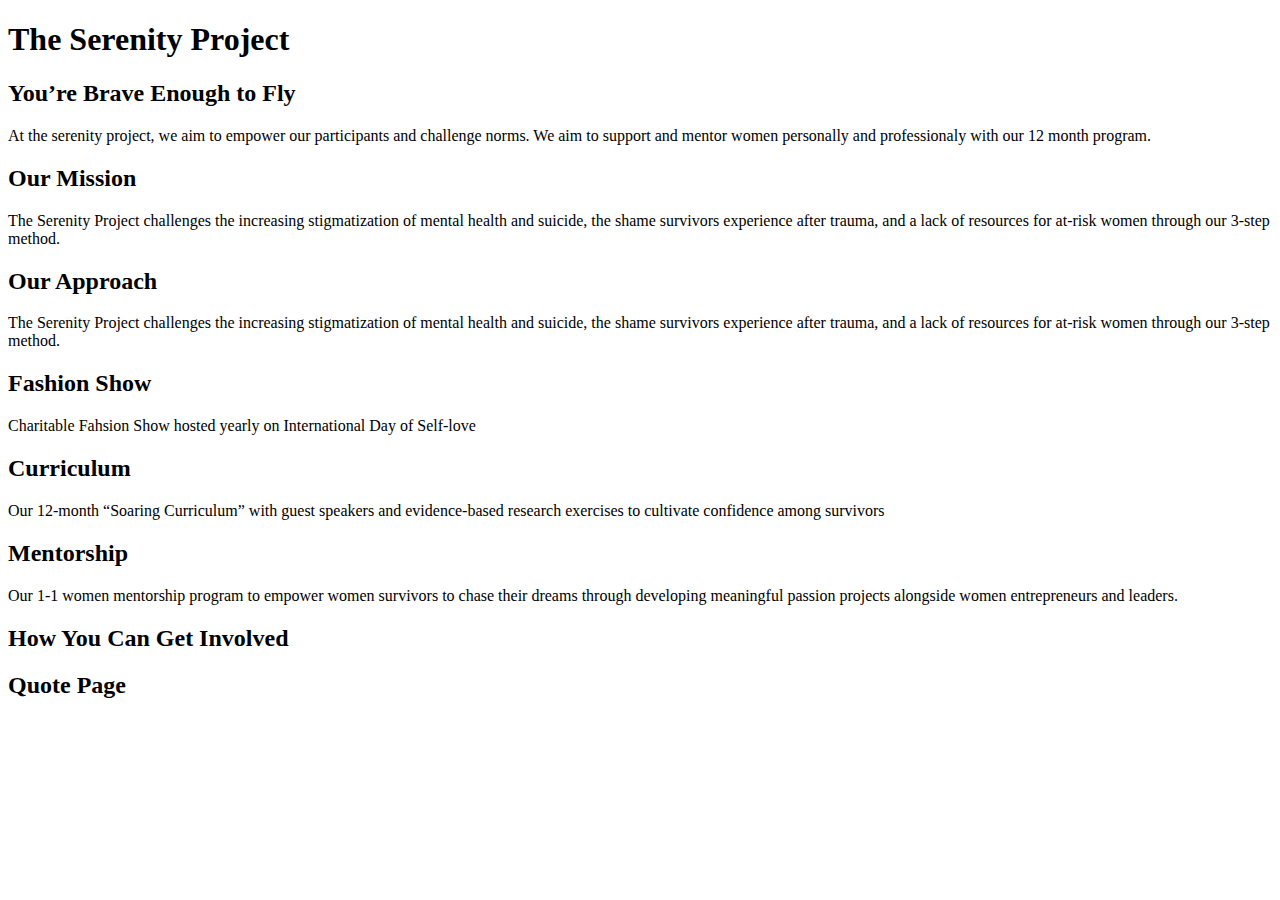
==== index.html @ be698767 "Pages divs and paragraphs started" ====
<!DOCTYPE html>
<html lang="en">
<head>
    <meta charset="UTF-8">
    <meta http-equiv="X-UA-Compatible" content="IE=edge">
    <meta name="viewport" content="width=device-width, initial-scale=1.0">
    <title>Document</title>
</head>
<body>
    <Div>
        <h1>The Serenity Project</h1>
        <h2>You’re Brave Enough to Fly</h2>
        <p>At the serenity project, we aim to empower our participants and challenge norms. We aim to support and mentor women personally and professionaly with our 12 month program. </p>

    </Div>
    <div>
        <h2>Our Mission</h2>
        <p>The Serenity Project challenges the increasing stigmatization of mental health and suicide, the shame survivors experience after trauma, and a lack of resources for at-risk women through our 3-step method.</p>

    </div>
    <div>
        <h2>Our Approach</h2>
        <p>The Serenity Project challenges the increasing stigmatization of mental health and suicide, the shame survivors experience after trauma, and a lack of resources for at-risk women through our 3-step method.</p>
        <section><h2>Fashion Show</h2>
            <article>Charitable Fahsion Show hosted yearly on International Day of Self-love</article><section>
                <section><h2>Curriculum</h2>
                    <article>Our 12-month “Soaring Curriculum” with guest speakers and evidence-based research exercises to cultivate confidence among survivors </article><section>
                        <section><h2>Mentorship</h2>
                            <article>Our 1-1 women mentorship program to empower women survivors to chase their dreams through developing meaningful passion projects alongside women entrepreneurs and leaders.  </article><section>

    </div>
    <div>
        <h2>How You Can Get Involved</h2>

    </div>
    <div>
        <h2>Quote Page</h2>
    </div>
</body>
</html>
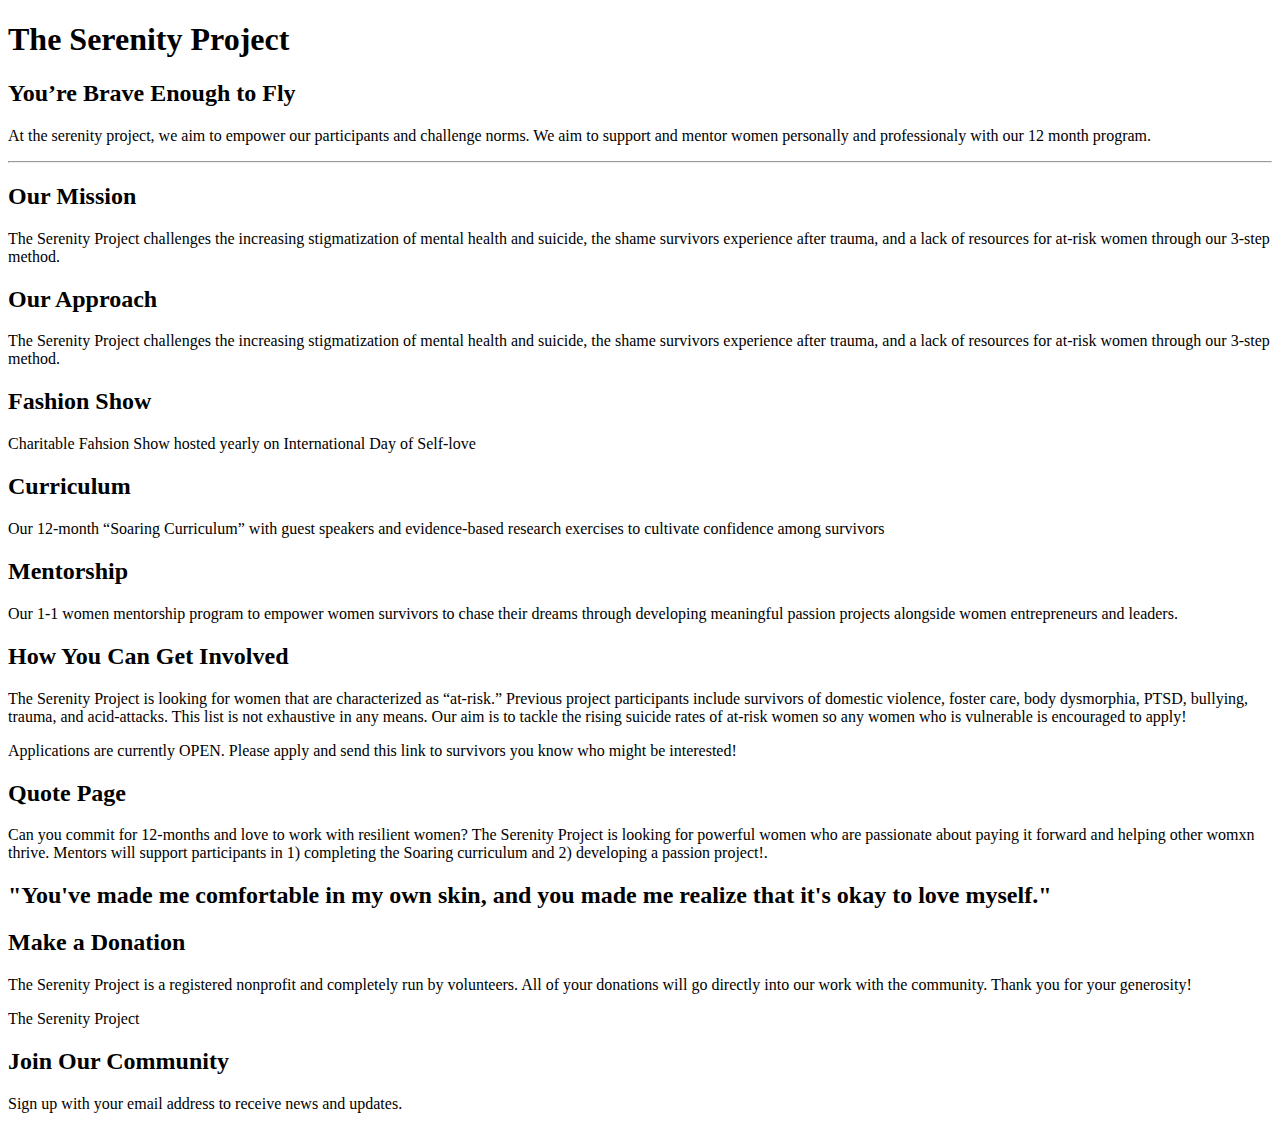
==== commit 1b801ea9: "page 1 and 2 html complete" ====
--- a/index.html
+++ b/index.html
@@ -7,12 +7,13 @@
     <title>Document</title>
 </head>
 <body>
-    <Div>
+    <div>
         <h1>The Serenity Project</h1>
         <h2>You’re Brave Enough to Fly</h2>
         <p>At the serenity project, we aim to empower our participants and challenge norms. We aim to support and mentor women personally and professionaly with our 12 month program. </p>
 
-    </Div>
+    </div>
+    <hr>
     <div>
         <h2>Our Mission</h2>
         <p>The Serenity Project challenges the increasing stigmatization of mental health and suicide, the shame survivors experience after trauma, and a lack of resources for at-risk women through our 3-step method.</p>
@@ -31,10 +32,23 @@
     </div>
     <div>
         <h2>How You Can Get Involved</h2>
+        <p>The Serenity Project is looking for women that are characterized as “at-risk.” Previous project participants include survivors of domestic violence, foster care, body dysmorphia, PTSD, bullying, trauma, and acid-attacks. This list is not exhaustive in any means. Our aim is to tackle the rising suicide rates of at-risk women so any women who is vulnerable is encouraged to apply! </p>
+        <p>Applications are currently OPEN. Please apply and send this link to survivors you know who might be interested!</p>
 
     </div>
     <div>
         <h2>Quote Page</h2>
+        <p>Can you commit for 12-months and love to work with resilient women? The Serenity Project is looking for powerful women who are passionate about paying it forward and helping other womxn thrive. 
+
+            Mentors will support participants in 1) completing the Soaring curriculum and 2) developing a passion project!. </p>
+            <h2>"You've made me comfortable in my own skin, and you made me realize that it's okay to love myself."</h2>
+    </div>
+    <div><h2>Make a Donation</h2>
+    <p>The Serenity Project is a registered nonprofit and completely run by volunteers. All of your donations will go directly into our work with the community. Thank you for your generosity!</p>
+    <section>The Serenity Project</section>
+    <section><h2>Join Our Community</h2>
+        <p>Sign up with your email address to receive news and updates.</p>
+    </section>
     </div>
 </body>
 </html>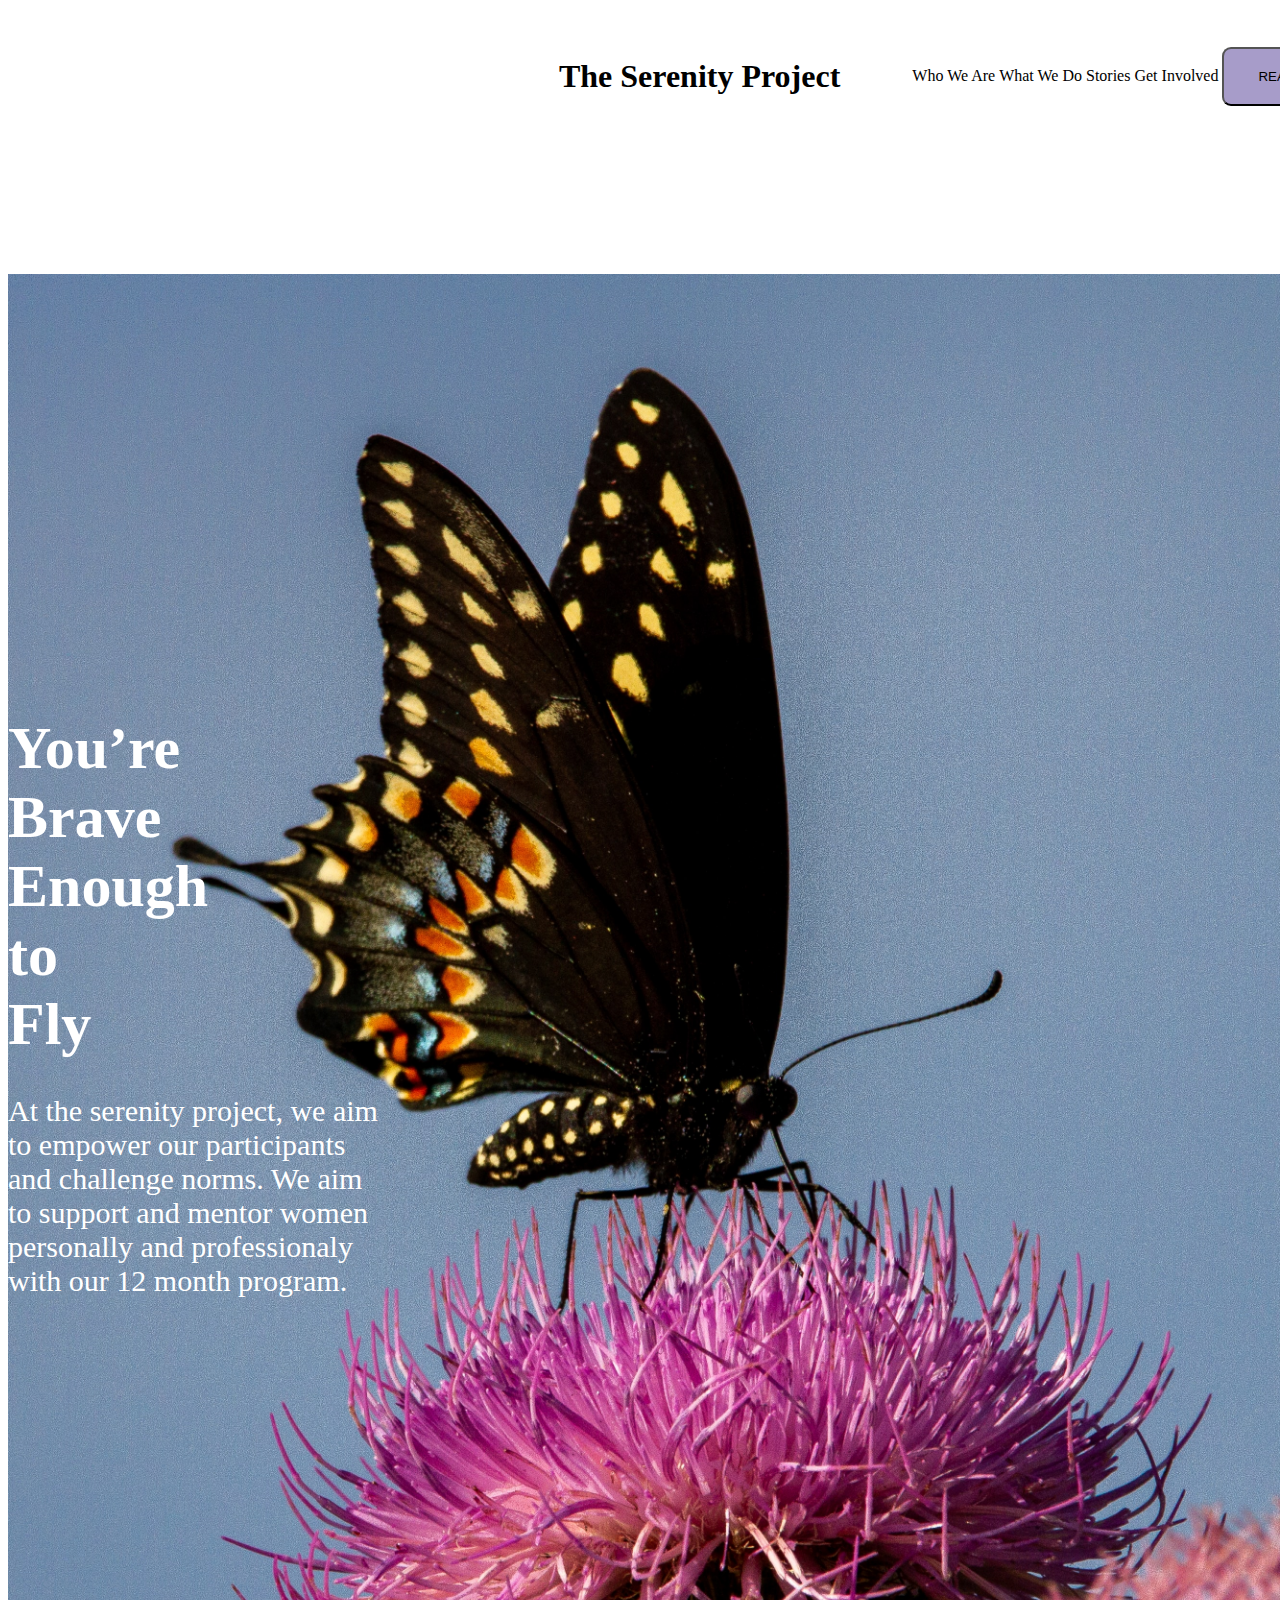
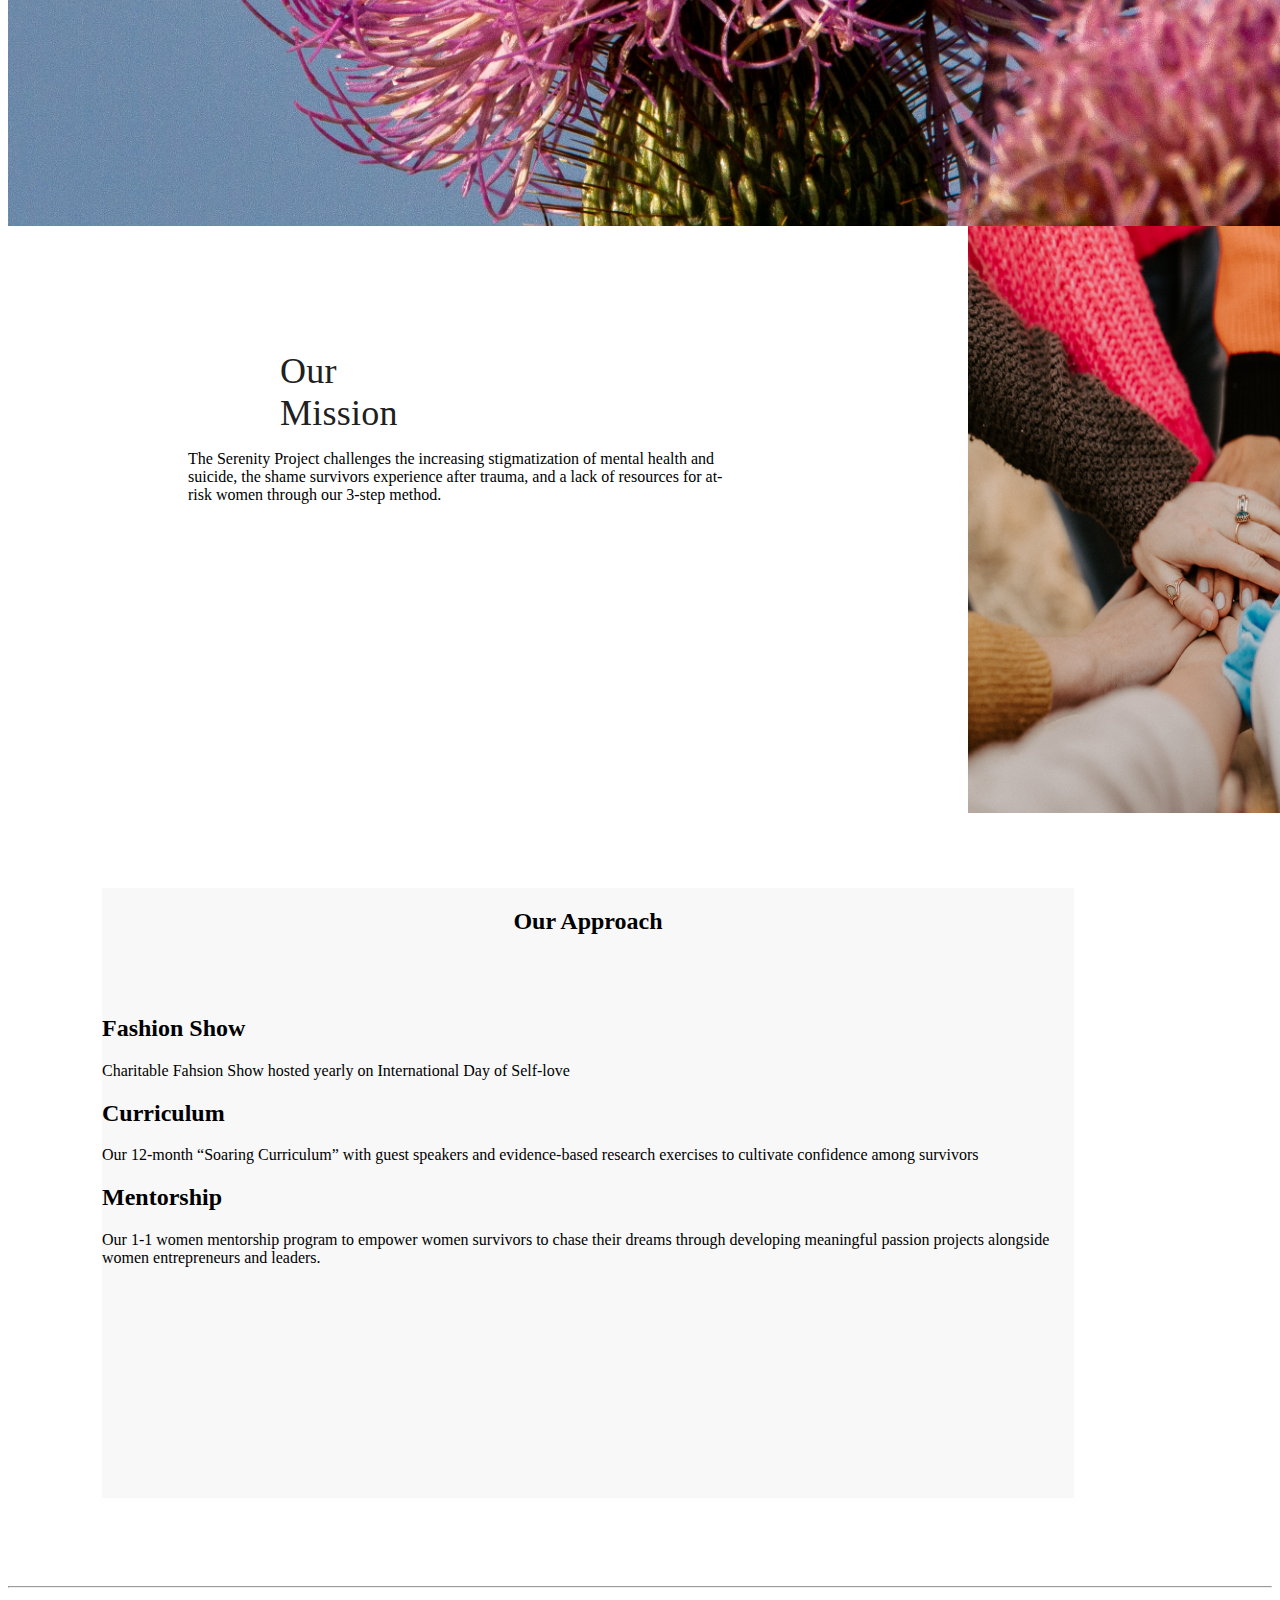
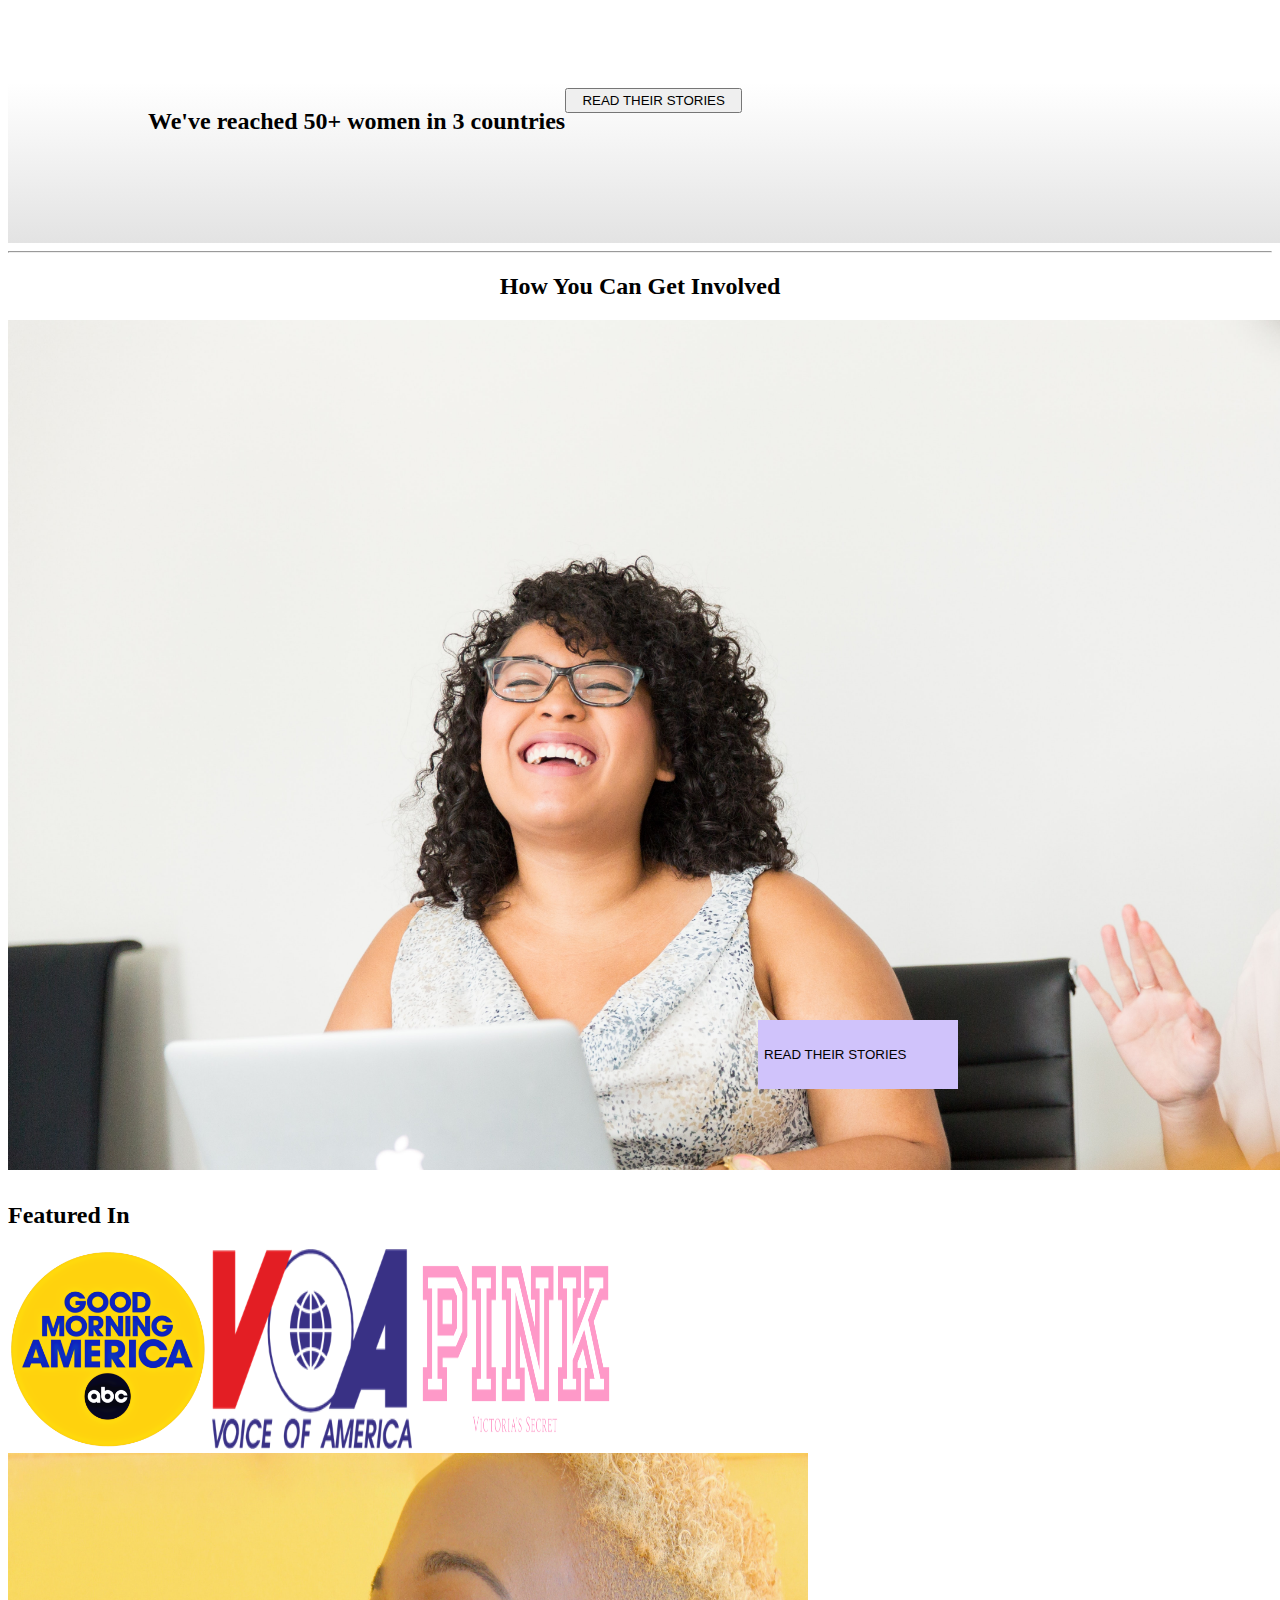
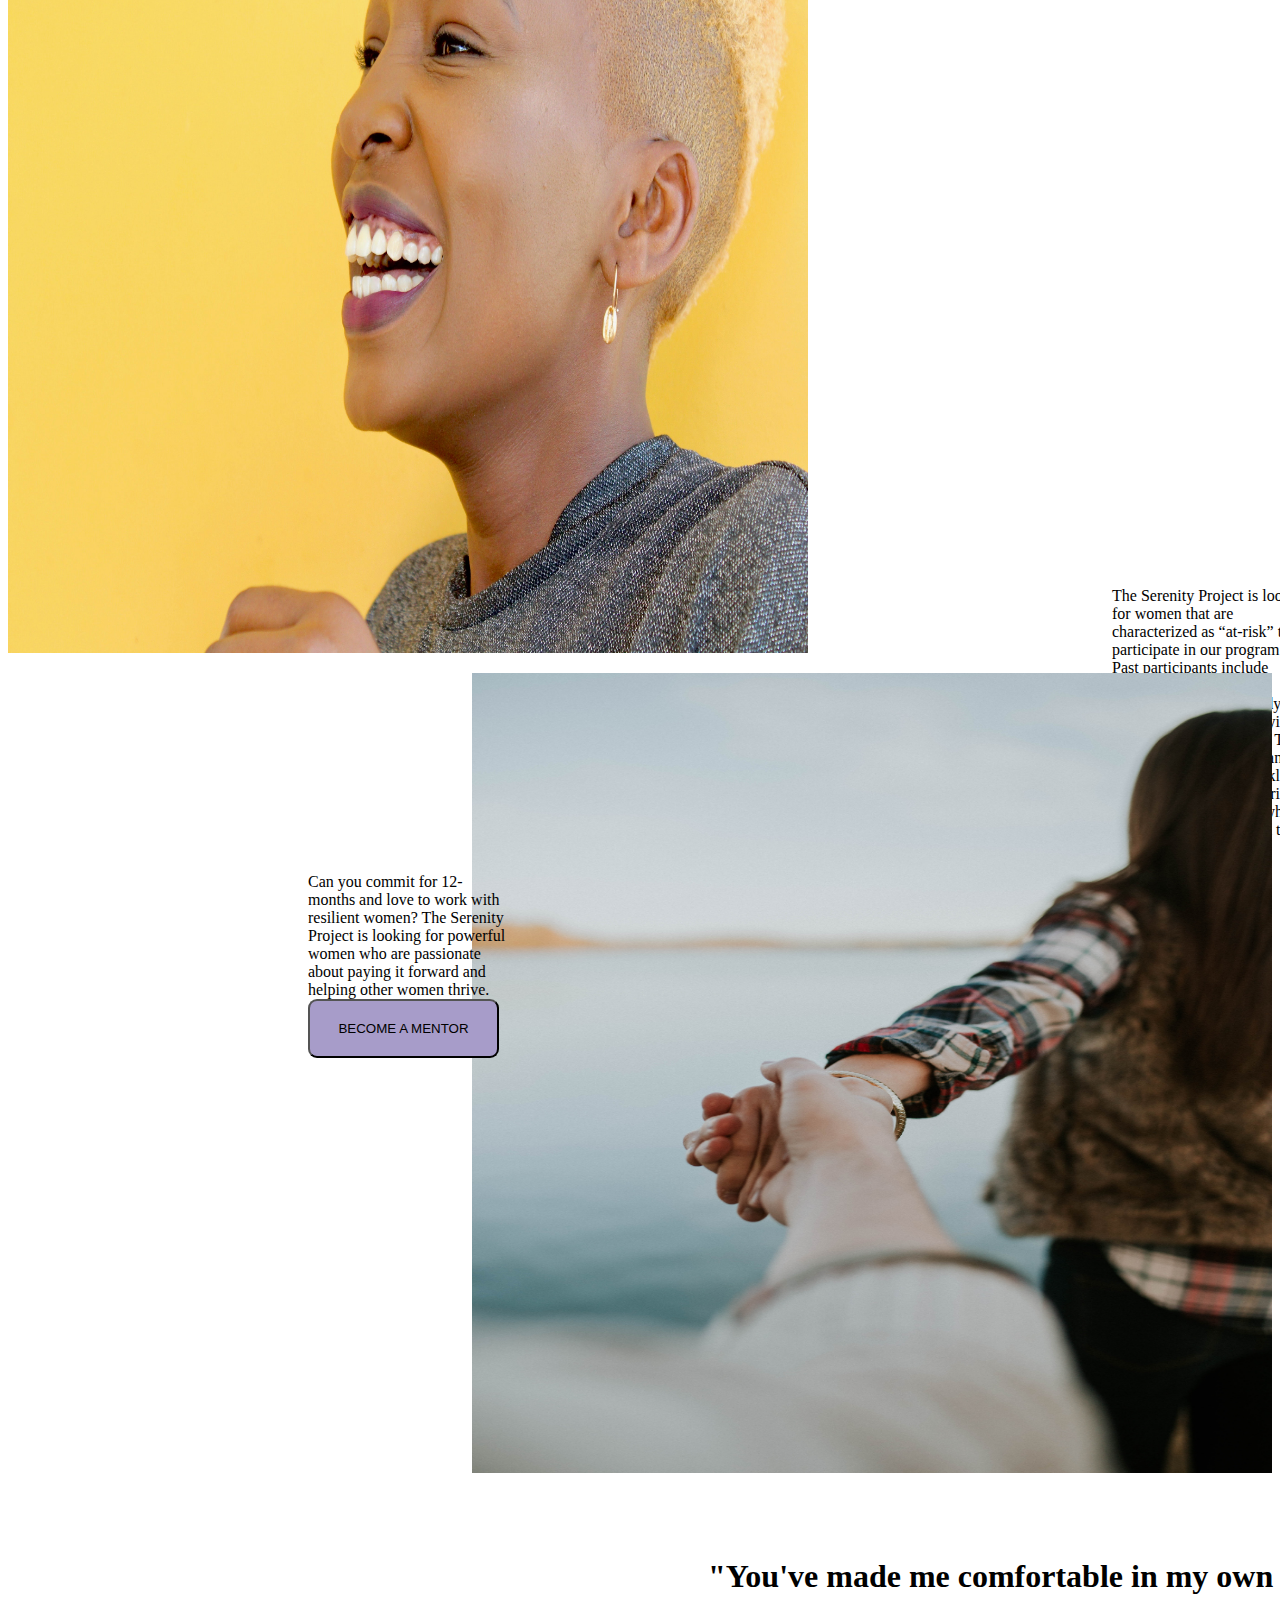
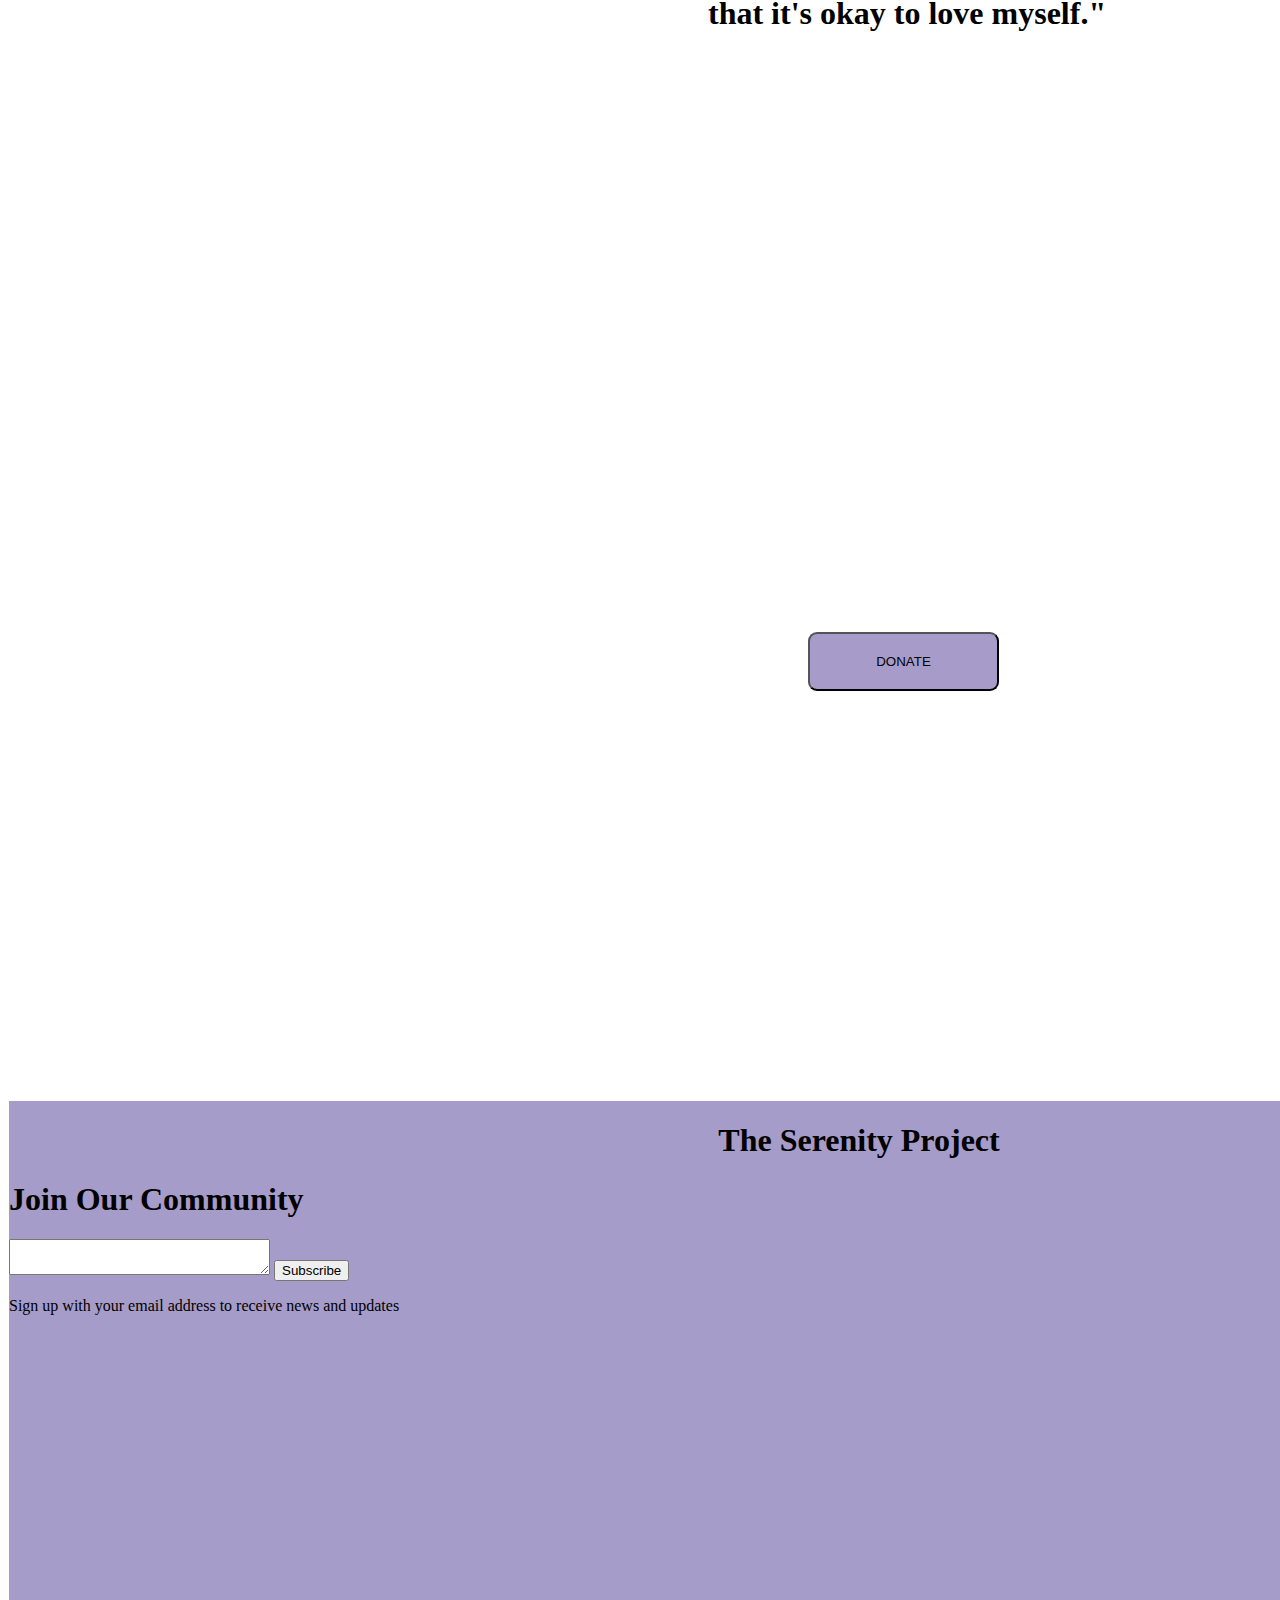
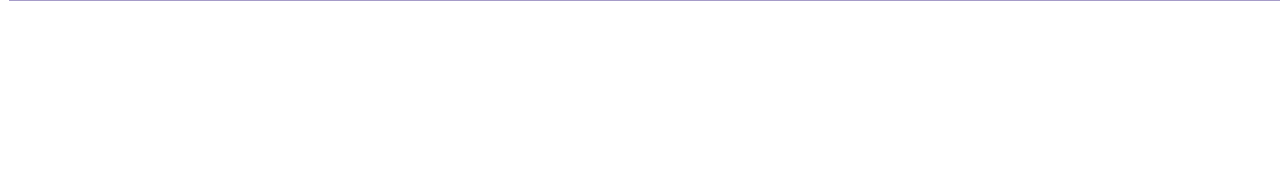
==== commit e75c6864: "pages 1,2,3 are styled" ====
--- a/index.html
+++ b/index.html
@@ -1,54 +1,131 @@
 <!DOCTYPE html>
 <html lang="en">
+
 <head>
     <meta charset="UTF-8">
     <meta http-equiv="X-UA-Compatible" content="IE=edge">
+    <link rel="stylesheet" href="https://cdn.usebootstrap.com/bootstrap/3.3.7/css/bootstrap.min.css">
     <meta name="viewport" content="width=device-width, initial-scale=1.0">
-    <title>Document</title>
+    <link rel="stylesheet" type="text/css" href="script.css">
+    <title>Homepage</title>
+
 </head>
+
 <body>
-    <div>
+    <header>
         <h1>The Serenity Project</h1>
-        <h2>You’re Brave Enough to Fly</h2>
-        <p>At the serenity project, we aim to empower our participants and challenge norms. We aim to support and mentor women personally and professionaly with our 12 month program. </p>
+        <ul>
+            <li>Who We Are</li>
+            <li>What We Do</li>
+            <li>Stories</li>
+            <li>Get Involved</li>
+            <li><button class="mentorbutton">REACH A MENTOR</button></li>
+            <li><button>DONATE</button></li>
+        </ul>
+    </header>
+    <div class="frame1">
+        <h1 class='title1'>You’re Brave Enough to Fly</h1>
+        <p class='para1'>At the serenity project, we aim to empower our participants and challenge norms. We aim to
+            support and mentor women personally and professionaly with our 12 month program. </p>
 
     </div>
     <hr>
-    <div>
-        <h2>Our Mission</h2>
-        <p>The Serenity Project challenges the increasing stigmatization of mental health and suicide, the shame survivors experience after trauma, and a lack of resources for at-risk women through our 3-step method.</p>
+    <div class="frame2">
+        <h2 class='title2'>Our Mission</h2>
+        <p class='para2'>The Serenity Project challenges the increasing stigmatization of mental health and suicide, the
+            shame survivors experience after trauma, and a lack of resources for at-risk women through our 3-step
+            method.</p>
+        <img style='float:right' src="img/HANDS.jpg" alt="hands" width="720" height="600">
+
 
     </div>
-    <div>
-        <h2>Our Approach</h2>
-        <p>The Serenity Project challenges the increasing stigmatization of mental health and suicide, the shame survivors experience after trauma, and a lack of resources for at-risk women through our 3-step method.</p>
-        <section><h2>Fashion Show</h2>
-            <article>Charitable Fahsion Show hosted yearly on International Day of Self-love</article><section>
-                <section><h2>Curriculum</h2>
-                    <article>Our 12-month “Soaring Curriculum” with guest speakers and evidence-based research exercises to cultivate confidence among survivors </article><section>
-                        <section><h2>Mentorship</h2>
-                            <article>Our 1-1 women mentorship program to empower women survivors to chase their dreams through developing meaningful passion projects alongside women entrepreneurs and leaders.  </article><section>
+    <div class='frame3'>
+        <h2 class='title3'>Our Approach</h2>
+        <div class="row">
+            <section class="col-md-4">
+                <h2>Fashion Show</h2>
+                <article>Charitable Fahsion Show hosted yearly on International Day of Self-love</article>
+            </section>
+            <section class="col-md-4">
+                <h2>Curriculum</h2>
+                <article>Our 12-month “Soaring Curriculum” with guest speakers and evidence-based research exercises to
+                    cultivate confidence among survivors </article>
+            </section>
+            <section class="col-md-4">
+                <h2>Mentorship</h2>
+                <article>Our 1-1 women mentorship program to empower women survivors to chase their dreams
+                    through developing meaningful passion projects alongside women entrepreneurs and leaders.
+                </article>
+            </section>
+        </div>
 
     </div>
-    <div>
-        <h2>How You Can Get Involved</h2>
-        <p>The Serenity Project is looking for women that are characterized as “at-risk.” Previous project participants include survivors of domestic violence, foster care, body dysmorphia, PTSD, bullying, trauma, and acid-attacks. This list is not exhaustive in any means. Our aim is to tackle the rising suicide rates of at-risk women so any women who is vulnerable is encouraged to apply! </p>
-        <p>Applications are currently OPEN. Please apply and send this link to survivors you know who might be interested!</p>
+    <hr>
+    <div class="frame4">
+        <h2 class="title4">We've reached 50+ women in 3 countries</h2>
+        <button class='stories'>READ THEIR STORIES</button>
+    </div>
+    <HR>
+    </HR>
+    <h2 class='title5'>How You Can Get Involved</h2>
+    <div class='frame5'>
+        <div>
+            <button class='volunteer'>READ THEIR STORIES</button>
+        </div>
 
     </div>
+    <div class='frame6'>
+        <h2 class='title6'>Featured In</h2>
+        <Img src="img/GMA_(Good_Morning_America)_logo_2021.png" alt="hands" width="200" height="200"></Img>
+        <Img src="img/Voice_of_America-logo-561A9D09E8-seeklogo.com.png" alt="hands" width="200" height="200"></Img>
+        <Img src="img/Victoria's_Secret_PINK_logo.png" alt="hands" width="200" height="200"></Img>
+    </div>
     <div>
-        <h2>Quote Page</h2>
-        <p>Can you commit for 12-months and love to work with resilient women? The Serenity Project is looking for powerful women who are passionate about paying it forward and helping other womxn thrive. 
+        <section class="frame7sec1"><img src="img/gabrielle-henderson-DgCPTkDqhHg-unsplash.jpg" alt="yellowpicturegirl"
+                width='800' height="800"></section>
+        <section class='frame7sec2 '>
+            <p>The Serenity Project is looking for women that are characterized as “at-risk” to participate in our
+                program. Past participants include survivors of domestic violence, foster care, body dysmorphia, PTSD,
+                bullying, trauma, and acid attacks. This list is not exhaustive by any means. Our aim is to tackle the
+                rising suicide rates of at-risk women, so any woman who is vulnerable is encouraged to apply!</p>
+        </section>
+    </div>
+    <div>
+        <section class='frame8sec1'>
+            <img src="img/brooke-cagle-7B1rvl0pCHs-unsplash.jpg" alt="girlsupport" width="800" height='800'>
+        </section>
+        <section class="frame8sec2">
+            Can you commit for 12-months and love to work with resilient women? The Serenity Project is looking for
+            powerful women who are passionate about paying it forward and helping other women thrive.
+            <button class='mentorbutton'>BECOME A MENTOR</button>
+        </section>
+    </div>
+    <div>
+        <h1 class='quote'>"You've made me comfortable in my own skin, and you made me realize that it's okay to love
+            myself."</h1>
+    </div>
+    <div class='frame9'>
+        <h1 class='title7'>Make a Donation</h1>
+        <p class='donationpara'>The Serenity Project is a registered nonprofit and completely run by volunteers. All of
+            your donations will go directly into our work with the community. Thank you for your generosity!</p>
+        <button class='donbutton'>DONATE</button>
+    </div>
+    <div class="finalframe">
+        <h1 class='endtitle'>The Serenity Project</h1>
+        <h1 class='endsection'>Join Our Community</h1>
+        <textarea style='width:px; height:30px;' name="" id="" cols="30" rows="10"></textarea>
+        <button class='subscribe'>Subscribe</button>
+        <p class="finalpara">Sign up with your email address to receive news and updates</p>
+        <ul class="finallist">
+            <li>Who We Are</li>
+            <li>What We Do</li>
+            <li>Stories</li>
+            <li>Get Involved</li>
+            <li>FAQS</li>
 
-            Mentors will support participants in 1) completing the Soaring curriculum and 2) developing a passion project!. </p>
-            <h2>"You've made me comfortable in my own skin, and you made me realize that it's okay to love myself."</h2>
-    </div>
-    <div><h2>Make a Donation</h2>
-    <p>The Serenity Project is a registered nonprofit and completely run by volunteers. All of your donations will go directly into our work with the community. Thank you for your generosity!</p>
-    <section>The Serenity Project</section>
-    <section><h2>Join Our Community</h2>
-        <p>Sign up with your email address to receive news and updates.</p>
-    </section>
+        </ul>
+
     </div>
 </body>
+
 </html>--- a/script.css
+++ b/script.css
@@ -0,0 +1,623 @@
+    body{
+      background-color: #fff;
+      min-height: 100%;
+      max-width: 100%;
+      overflow-x:hidden
+
+    }
+    header {
+        width: 1440px;
+        height: 136px;
+        display: flex;
+        flex-direction: row;
+        justify-content: flex-end;
+        align-items: center;
+        gap: 32px;
+        padding: 0 40px;
+        background-color: #fff;
+      }
+      li{
+          display:inline-block;
+      }
+      .mentorbutton {
+        width: 191px;
+        height: 59px;
+        flex-grow: 0;
+        display: flex;
+        flex-direction: row;
+        justify-content: center;
+        align-items: center;
+        gap: 12px;
+        padding: 20px;
+        border-radius: 9px;
+        background-color: #a79cc9;
+      }
+      
+      .donatebutton {
+        width: 191px;
+        height: 59px;
+        flex-grow: 0;
+        display: flex;
+        flex-direction: row;
+        justify-content: center;
+        align-items: center;
+        gap: 12px;
+        padding: 20px;
+        border-radius: 9px;
+        background-color: #a79cc9;
+      }
+      .frame1 {
+        background-image: url(img/butterfly.jpg);
+        background-size: cover;
+        width: 1680px;
+        height: 1552px;
+        margin: 0 95px 32px 0;
+        font-family: SquarePeg;
+        font-size: 30px;
+        font-weight: normal;
+        font-stretch: normal;
+        font-style: normal;
+        line-height: normal;
+        letter-spacing: normal;
+        text-align: left;
+        color: #fff;
+        position: relative;
+        top: 130px;
+    }
+    .title1{
+    
+        position: absolute;
+        top: 400px;
+        width:100px;
+    }
+     .para1{
+        word-wrap: normal;
+        width: 370px;
+        height: 80px;
+        align-items: center;
+        position: absolute;
+        top: 790px;
+        }
+    .frame2{
+        width: 1680px;
+        height: 750px;
+        display: flex;
+        flex-direction: row;
+        justify-content: flex-start;
+        align-items: center;
+        gap: 230px;
+        padding: 0;
+      ;
+    }
+    .title2{
+        position: absolute;
+        top: 400px;
+        width:100px;
+        flex-grow: 0;
+        font-family: Amethysta;
+        font-size: 36px;
+        font-weight: normal;
+        font-stretch: normal;
+        font-style: normal;
+        line-height: normal;
+        letter-spacing: 0.25px;
+        text-align: left;
+        color: #202020;
+        margin: 0px;
+        top: 1950px;
+        right: 900px;
+    }
+    .para2{
+        width: 1260px;
+        height: 832px;
+        display: flex;
+        flex-direction: row;
+        justify-content: flex-start;
+        align-items: center;
+        gap: 230px;
+        margin: 1275px 0 1347px 180px;
+        padding: 0;
+    }
+    .frame3{
+        width: 972px;
+  height: 610px;
+  display: flex;
+  flex-direction: column;
+  justify-content: flex-start;
+  align-items: center;
+  gap: 40px;
+  margin: 0 93px 88px 94px;
+  padding: 0;
+  background-color: #f8f8f8;
+
+    }
+    section{
+        position:relative;
+        flex-direction: row;
+        display:inline-block;
+    }
+    .frame4 {
+      width: 1440px;
+      padding: 92px 141px 88px 140px;
+      background-image: linear-gradient(to bottom, #fff 35%, #e3e3e3 100%);
+      display: flex;
+      flex-direction: row;
+    }
+    .stories{
+      width: 177px;
+      height: 25px;
+        }
+    .title5{
+      justify-items: center;
+      text-align: center;
+      top: 1000px;
+    }
+    .frame5{
+          background-image: url(img/girllaughing.jpg);
+          background-size: cover;
+          width: 1700px;
+          height: 850px;
+          margin: 0 95px 32px 0;
+          font-family: SquarePeg;
+          font-size: 30px;
+          color: #fff;
+          position: relative;
+          display: flex;
+          text-align: center;
+          vertical-align: middle;
+        }
+        .volunteer{
+  background-color: #d0c3fb;
+  width: 200px;
+  height: 69px;
+  border: solid 0 #000;
+  display: flex;
+  position:absolute;
+  top: 700px;
+  right: 750px;
+  align-items: center;
+  }
+  .frame7sec2{
+    justify-content: right;
+    text-align: left;
+    width: 200px;
+    left: 300px;
+    bottom: -200px;
+  }
+  .frame8sec1{
+    float: right;
+  }
+  .frame8sec2{
+    justify-content: left;
+    text-align: left;
+    width: 200px;
+    left: 300px;
+    bottom: -200px;
+  }
+  .quote{
+    margin:700px;
+    width: 1000px;
+    align-content: center;
+    justify-content: left;
+    right: 900px;
+  }
+  .frame9{
+  background-image: url(img/jessica-felicio-kgv0t4pI1T4-unsplash.jpg);
+  background-size: cover;
+  width: 1700px;
+  height: 1050px;
+  font-family: SquarePeg;
+  font-size: 30px;
+  color: #fff;
+  position: relative;
+  display: flex;
+  text-align: center;
+  vertical-align: middle;
+  top:-700px;
+  }
+  .title7{
+    justify-items: center;
+    text-align: center;
+    justify-content: center;
+    position:absolute;
+    top: 350px;
+    left: 800px;
+  }
+  .donationpara{
+    justify-items: center;
+    text-align: center;
+    top: 400px;
+    position: absolute;
+    margin-right: 40px;
+  }
+  .donbutton {
+    width: 191px;
+    height: 59px;
+    flex-grow: 0;
+    display: flex;
+    flex-direction: row;
+    justify-content: center;
+    align-items: center;
+    gap: 12px;
+    padding: 20px;
+    border-radius: 9px;
+    background-color: #a79cc9;
+    position:absolute;
+    top:600px;
+    left:800px;
+
+  }
+  .finalframe{
+    margin-left: 1px;
+    margin-top: 1px;
+    margin-right: 1px;
+    margin-bottom: 1px;
+    background:  #a69cc9;
+    position: absolute;
+    top: 7500px;
+    width: 1700px;
+    height: 500px;
+  }
+  .endtitle{
+    justify-content: center;
+    text-align: center;
+
+  }
+  .textbox{
+    height: 100px;
+    width: 200px;
+  }
+  
+  .finallist{
+    float: right;
+    display: inline-grid;
+    justify-content: right;
+    text-align: right;
+    list-style-position: inside ;
+    margin-right: 40px;
+  
+  }
+  .frame2_1{
+    width:1664px;
+    height: 600px;
+  }
+  .img2_1{
+    margin-top: -100px;
+    position: relative;
+  }
+  .title2_1{
+    position: relative;
+    text-align: center;  
+    width: 800px;
+    top: 200px;  
+  }
+  .para2_1{
+    position: relative;
+    text-align: center;
+    width: 800px;
+    top: 200px;
+  }
+  .frame2_2{
+    position: relative;
+  }
+  .title2_2{
+    width: 800px;
+    margin-top: 100px;
+    margin-left: 500px;
+    text-align: center;
+  }
+  .title2_3{
+    width: 800px;
+    margin-top: 50px;
+    margin-left: 500px;
+    margin-bottom: 1px;
+    text-align: center;
+  }
+  .para2_2{
+    width: 800px;
+    margin-top: 50px;
+    margin-left: 500px;
+    text-align: center;
+  }
+  .frame2_3{
+    position: relative;
+    margin-left: 100px;
+  }
+  .serene{
+    margin-left: 500px;
+    align-items:center;
+    display: block;
+  }
+  .title2_4{
+    margin-left: 650px;
+
+  }
+  .list2_1{
+    display: block;
+    padding-top: 30px;
+    align-content: center;
+  }
+  .serenity{
+    border-radius: 145px;
+    border:solid 0 #000;
+    width: 200px;
+    height: 200px;
+    margin-top: 40px;
+  }
+.title2_5{
+  position: relative;
+  top: 200px;
+  left: 300px;
+}
+.para2_4{
+  position: relative;
+  top: 200px;
+  left: 300px;
+  width: 320px;
+  text-align: left;
+}
+.frame2_4{
+  margin-bottom: 1px;
+  bottom: 20px;
+}
+.fieldhugs{
+  width: 400px;
+  height: 700px;
+  margin-bottom: 3px;
+}
+.dobutton{
+  position: relative;
+  width: 155px;
+  height: 59px;
+  border-radius: 9px;
+  background-color: #a79cc9;
+  left: 300px;
+  top: 200px;
+
+}
+.frame2_5{
+  background-image: url(img/jessica-felicio-kgv0t4pI1T4-unsplash.jpg);
+  background-size: cover;
+  width: 1700px;
+  height: 1050px;
+  font-family: SquarePeg;
+  font-size: 30px;
+  color: #fff;
+  position: relative;
+  display: flex;
+  text-align: center;
+  vertical-align: middle;
+}
+.finalframe2{
+  margin-left: 1px;
+  margin-top: 1px;
+  margin-right: 1px;
+  margin-bottom: 1px;
+  background:  #a69cc9;
+  position: absolute;
+  top: 4230px;
+  width: 1700px;
+  height: 500px;
+}
+.endtitle2{
+  justify-content: center;
+  text-align: center;
+}
+
+.finallist2{
+  float: right;
+  display: inline-grid;
+  justify-content: right;
+  text-align: right;
+  list-style-position: inside ;
+  margin-right: 40px;
+}
+.frame3_1{
+
+    background-image: url(img/christina.jpg);
+    background-size: cover;
+    width: 1680px;
+    height: 750px;
+    background-position: center;
+    background-repeat: no-repeat;
+    font-family: SquarePeg;
+    font-size: 30px;
+    font-weight: normal;
+    font-stretch: normal;
+    font-style: normal;
+    line-height: normal;
+    letter-spacing: normal;
+    text-align: left;
+    color: #fff;
+    position: relative;
+    top: -10px;
+    bottom: 100px;
+}
+.title3_1{
+  position:absolute;
+  top: 300px;
+  left:800px;
+}
+
+.para3_1{
+  position: relative;
+  text-align: center;
+  width: 800px;
+  left: 400px;
+}
+.title3_2{
+  position: relative;
+  left: 800px;
+}
+.title3_3{
+  position: relative;
+  left: 830px;
+}
+.para3_2{
+  position: relative;
+  float: right;
+  width: 300px;
+}
+.para3_3{
+  position: relative;
+  top:700px;
+  
+
+}
+.frame3_3{
+  position: relative;
+  height:1700px;
+  top: 800px;
+  left: 20px;
+}
+.title3_4{
+  width: 310px;
+  height: 153px;
+  margin-left: 300px;
+  margin-bottom:10px;
+  position: relative;
+  top: -40px;
+  font-family: Mulish;
+  font-stretch: normal;
+  font-style: normal;
+  text-align: center;
+  color: #000;
+}
+.para3_4{
+  width: 310px;
+  height: 153px;
+  margin-left: 300px;
+  font-family: Mulish;
+  font-size: 17px;
+  font-weight: normal;
+  font-stretch: normal;
+  font-style: normal;
+  line-height: 1.5;
+  text-align: left;
+  color: #000;
+}
+.butterflybutton{
+  position: relative;
+  top: 400px;
+  left: -350px;
+  border-radius: 9px;
+  color: wheat;
+  background-color: #a79cc9;
+}
+.para3_5{
+  position:relative;
+  top: 500px;
+  left:-500px;
+}
+.para3_6{
+  position: relative;
+  top: 300px;
+  left:1000px;
+  width: 300px;
+}
+.frame3_4{
+  position:relative;
+  width:300px;
+  top: 300px;
+  left: 100px;
+}
+
+.para3_8{
+  position: relative;
+  left:900px;
+  bottom:200px;
+  width:500px;
+}
+.frame3_5{
+  position: relative;
+  top: 200px;
+}
+.title3_6{
+  position: relative;
+  left:600px;
+  margin-bottom: 50px;
+}
+.title3_7{
+  position: relative;
+  left: 300px;
+  top: 100px;
+}
+.para3_9{
+  position: relative;
+  left: 300px;
+  top: 100px;
+}
+.stories3{
+  left: 300px;
+  top: 100px;
+}
+.frame3_6{
+  height:100px;
+  width: 1700px;
+  margin-top: 100px;
+}
+.socialmedia{
+  position: relative;
+  top:800px;
+  left:80px;
+}
+.title3_8{
+  position: relative;
+  top: 800px;
+}
+.frame3_7{
+  height: 100px;
+  width: 1700px;
+  margin-top: 100px;
+  position: relative;
+  top:800px;
+  left: -500px;
+}
+.title3_9{
+  position: relative;
+  text-align: center;
+}
+.title3_10{
+  position: relative;
+  text-align: right;
+}
+.para3_10{
+  position: relative;
+  text-align: right;
+  left: 100px;
+}
+
+.para3_11{
+  position: relative;
+  text-align: center;
+  width: 1000px;
+  left: 800px;
+}
+.finalframe3{
+  height: 100px;
+  width: 1700px;
+  margin-top: 100px;
+  position: relative;
+  top:800px;
+  margin-left: 1px;
+  margin-top: 1px;
+  margin-right: 1px;
+  margin-bottom: 1px;
+  background:  #a69cc9;
+  position: absolute;
+  top: 5000px;
+  width: 1700px;
+  height: 500px;
+}
+.endtitle3{
+  justify-content: center;
+  text-align: center;
+}
+.finallist3{
+  float: right;
+  display: inline-grid;
+  justify-content: right;
+  text-align: right;
+  list-style-position: inside ;
+  margin-right: 40px;
+}